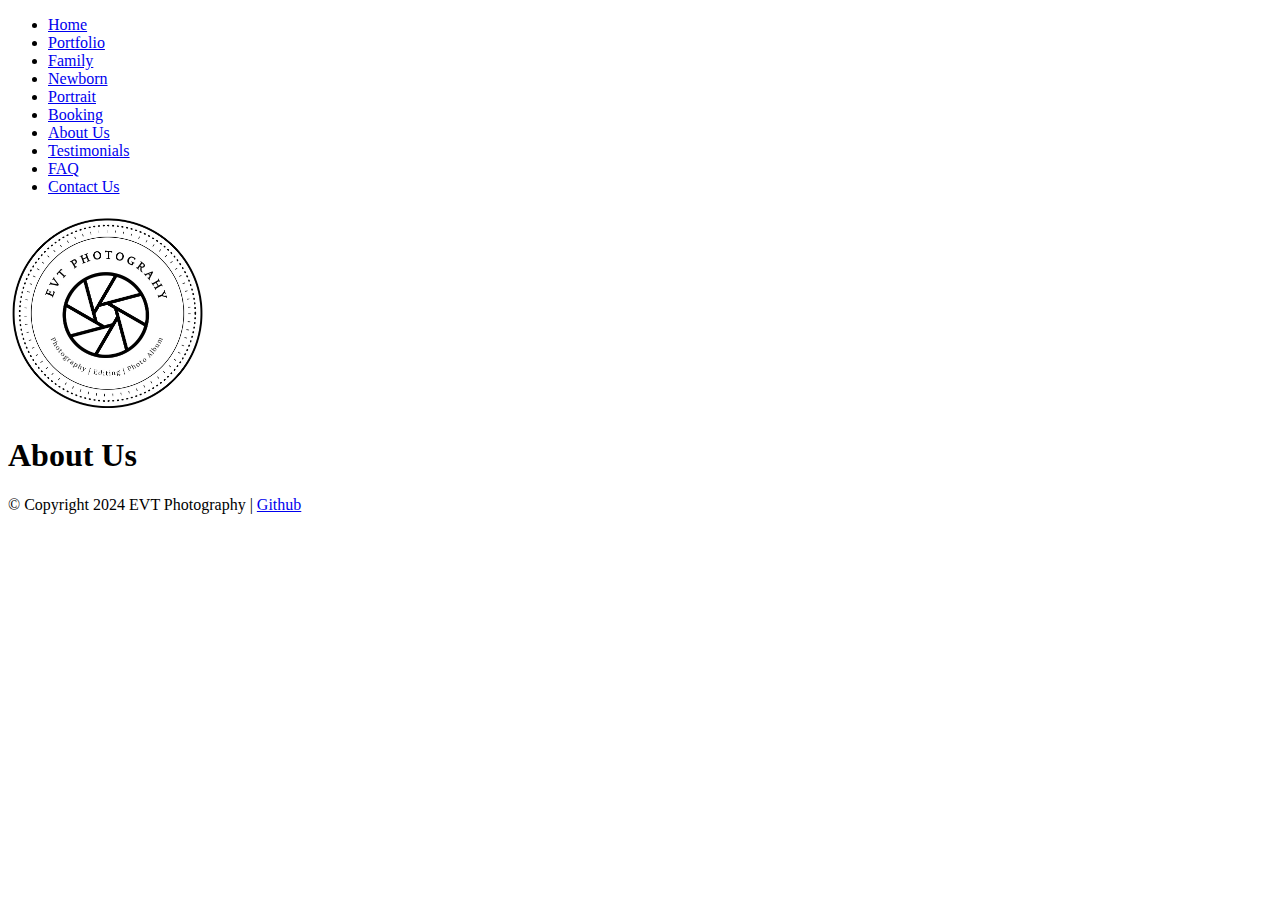
==== about.html @ ea9ab501 "Created basic html for all html pages" ====
<!DOCTYPE html>
<html lang="en">
<head>
    <meta charset="UTF-8">
    <meta name="viewport" content="width=device-width, initial-scale=1.0">
    <title>About Us</title>
    <link rel="stylesheet" href="main.css">
</head>
<body>
    <header>
        <nav>
            <ul>
                <li><a href="index.html" target="_self">Home</a></li>
                <li><a href="portfolio.html" target="_self">Portfolio</a></li>
                <li><a href="family.html" target="_self">Family</a></li>
                <li><a href="newborn.html" target="_self">Newborn</a></li>
                <li><a href="portrait.html" target="_self">Portrait</a></li>
                <li><a href="booking.html" target="_self">Booking</a></li>
                <li><a href="about.html" target="_self">About Us</a></li>
                <li><a href="testimonials.html" target="_self">Testimonials</a></li>
                <li><a href="faq.html" target="_self">FAQ</a></li>
                <li><a href="contact.html" target="_self">Contact Us</a></li>
            </ul>
        </nav>
        <img src="images/logo.jpg" alt="image of store logo" height="200" width="200">
        <h1>About Us</h1>
    </header>
    <main>
    </main>
    <footer>
        <p>&copy; Copyright 2024 EVT Photography | <a href="https://github.com/EileenVT" target="_blank">Github</a></p>
    </footer>
</body>
</html>
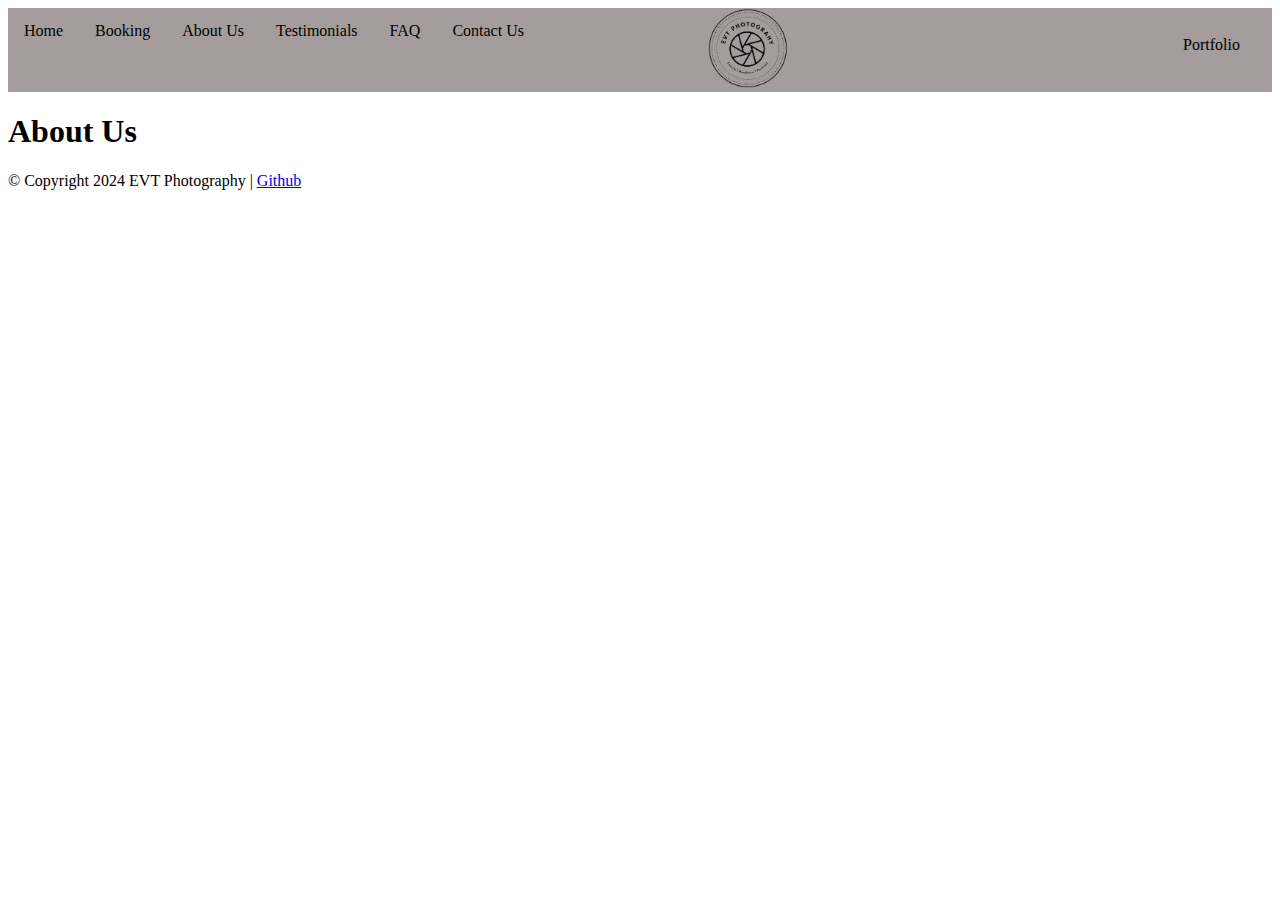
==== commit 84fa9932: "Fixed navigation bar on all html tabs" ====
--- a/about.html
+++ b/about.html
@@ -8,21 +8,28 @@
 </head>
 <body>
     <header>
-        <nav>
-            <ul>
-                <li><a href="index.html" target="_self">Home</a></li>
-                <li><a href="portfolio.html" target="_self">Portfolio</a></li>
-                <li><a href="family.html" target="_self">Family</a></li>
-                <li><a href="newborn.html" target="_self">Newborn</a></li>
-                <li><a href="portrait.html" target="_self">Portrait</a></li>
-                <li><a href="booking.html" target="_self">Booking</a></li>
-                <li><a href="about.html" target="_self">About Us</a></li>
-                <li><a href="testimonials.html" target="_self">Testimonials</a></li>
-                <li><a href="faq.html" target="_self">FAQ</a></li>
-                <li><a href="contact.html" target="_self">Contact Us</a></li>
-            </ul>
-        </nav>
-        <img src="images/logo.jpg" alt="image of store logo" height="200" width="200">
+        <div class="navbar">
+            <a href="index.html" target="_self">Home</a>
+            <a href="booking.html" target="_self">Booking</a>
+            <a href="about.html" target="_self">About Us</a>
+            <a href="testimonials.html" target="_self">Testimonials</a>
+            <a href="faq.html" target="_self">FAQ</a>
+            <a href="contact.html" target="_self">Contact Us</a>
+            <div class="dropdown">
+                <button class="dropbtn">
+                    <i class="fa fa-caret-down"></i><a href="portfolio.html" target="_self">Portfolio</a>
+                </button>
+                <div class="dropdown-content">
+                    <a href="family.html" target="_self">Family</a>
+                    <a href="newborn.html" target="_self">Newborn</a>
+                    <a href="portrait.html" target="_self">Portrait</a>
+                </div>    
+            </div> 
+            <div class="logo">
+            <img src="images/logo.PNG" alt="image of store logo" height="80" width="80">
+            </div>
+    </div>
+    
         <h1>About Us</h1>
     </header>
     <main>
--- a/main.css
+++ b/main.css
@@ -0,0 +1,63 @@
+
+.navbar {
+    overflow: hidden;
+    background-color: #a59d9d;
+  }
+  
+  .navbar a {
+    float: left;
+    font-size: 16px;
+    color: black;
+    padding: 14px 16px;
+    text-decoration: none;
+  }
+  
+  .dropdown {
+      float: right;
+    overflow: hidden;
+  }
+  
+  .dropdown .dropbtn {
+    font-size: 16px;  
+    border: none;
+    outline: none;
+    color: white;
+    padding: 14px 16px;
+    background-color: inherit;
+    font-family: inherit;
+    margin: 0;
+  }
+  
+  .navbar a:hover, .dropdown:hover .dropbtn {
+    background-color: rgb(228, 126, 165);
+  }
+  
+  .dropdown-content {
+    display: none;
+    position: absolute;
+    background-color: #f9f9f9;
+    min-width: 160px;
+    box-shadow: 0px 8px 16px 0px rgba(0,0,0,0.2);
+    z-index: 1;
+  }
+  
+  .dropdown-content a {
+    float: none;
+    color: black;
+    padding: 12px 16px;
+    text-decoration: none;
+    display: block;
+    text-align: left;
+  }
+  
+  .dropdown-content a:hover {
+    background-color: #ddd;
+  }
+  
+  .dropdown:hover .dropdown-content {
+    display: block;
+  }
+  .logo {
+      text-align: center;
+      margin-right: 25%;
+  }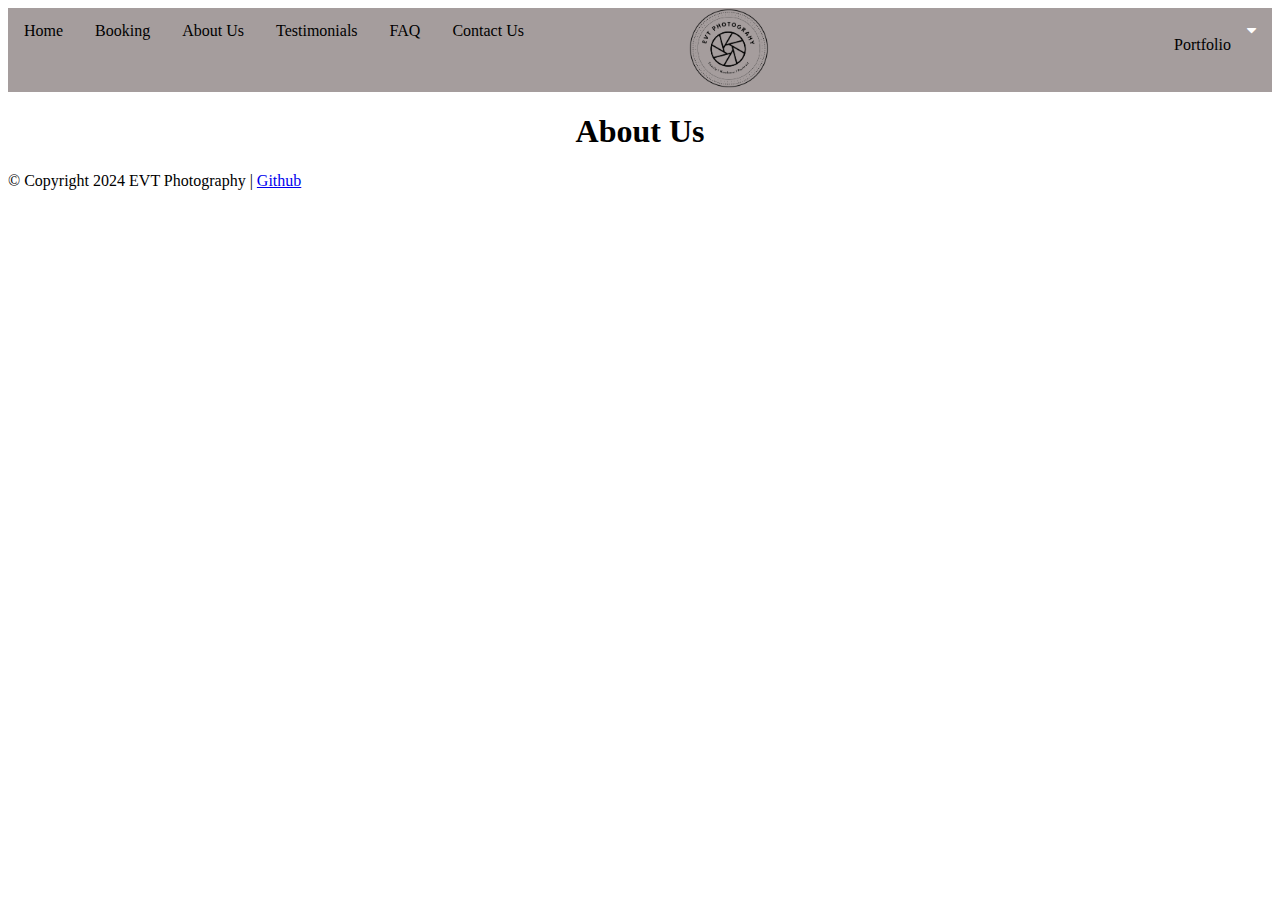
==== commit 055416ed: "Linked font-awesome to all html tabs" ====
--- a/about.html
+++ b/about.html
@@ -5,6 +5,7 @@
     <meta name="viewport" content="width=device-width, initial-scale=1.0">
     <title>About Us</title>
     <link rel="stylesheet" href="main.css">
+    <link rel="stylesheet" href="https://cdnjs.cloudflare.com/ajax/libs/font-awesome/4.7.0/css/font-awesome.min.css">
 </head>
 <body>
     <header>
--- a/main.css
+++ b/main.css
@@ -59,5 +59,8 @@
   }
   .logo {
       text-align: center;
-      margin-right: 25%;
+      margin-right: 28%;
+  }
+  h1 {
+    text-align: center;
   }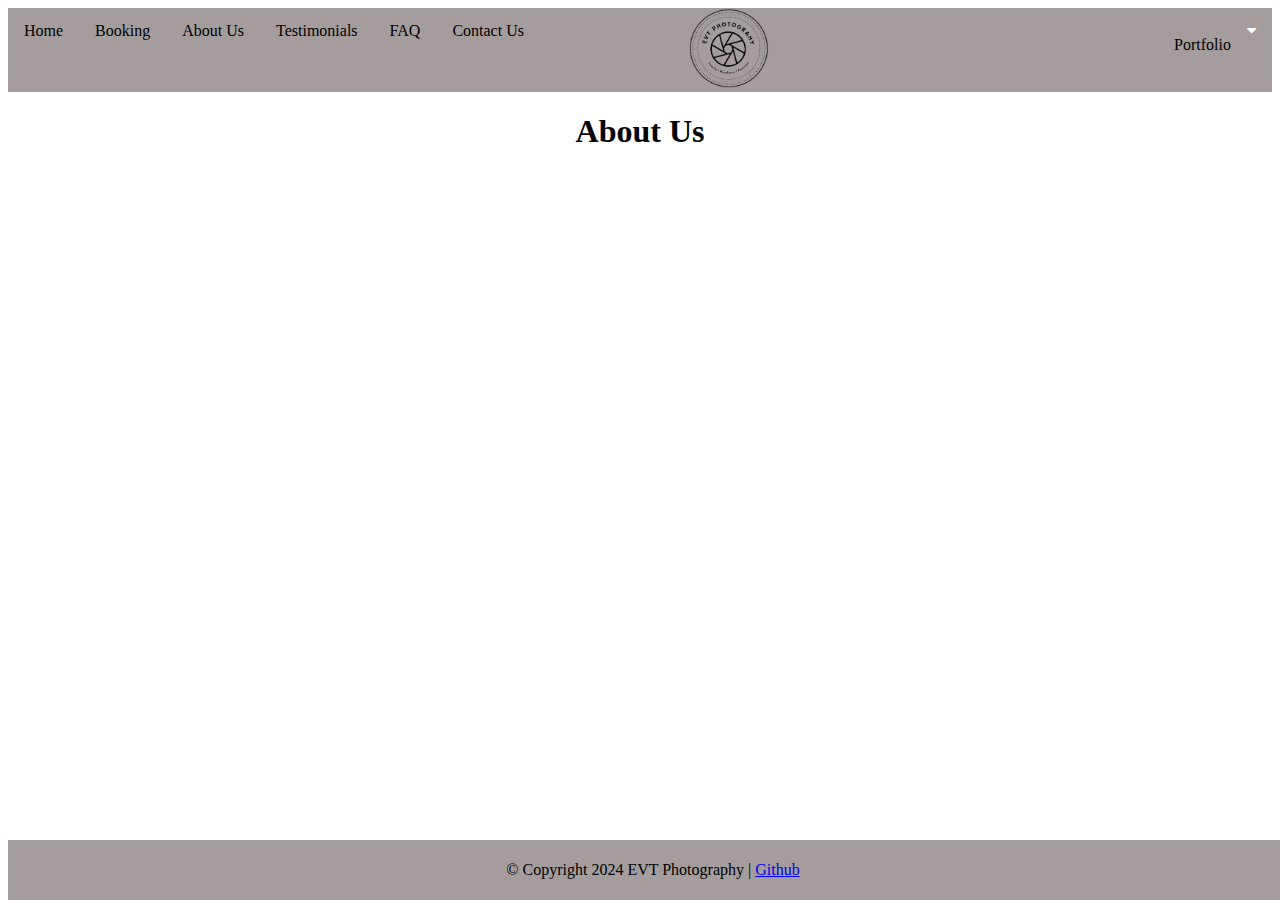
==== commit 476cb1ba: "Created div for footer and put position as "fixed"" ====
--- a/about.html
+++ b/about.html
@@ -36,7 +36,9 @@
     <main>
     </main>
     <footer>
-        <p>&copy; Copyright 2024 EVT Photography | <a href="https://github.com/EileenVT" target="_blank">Github</a></p>
+        <div id="footer">
+            <p>&copy; Copyright 2024 EVT Photography | <a href="https://github.com/EileenVT" target="_blank">Github</a></p>
+        </div>
     </footer>
 </body>
 </html>--- a/main.css
+++ b/main.css
@@ -63,4 +63,14 @@
   }
   h1 {
     text-align: center;
+  }
+  #footer {
+    overflow: hidden;
+    background-color: #a59d9d;
+    text-align: center;
+    position: fixed;
+    bottom: 0;
+    width: 100%;
+    height: 50px;
+    padding: 5px;
   }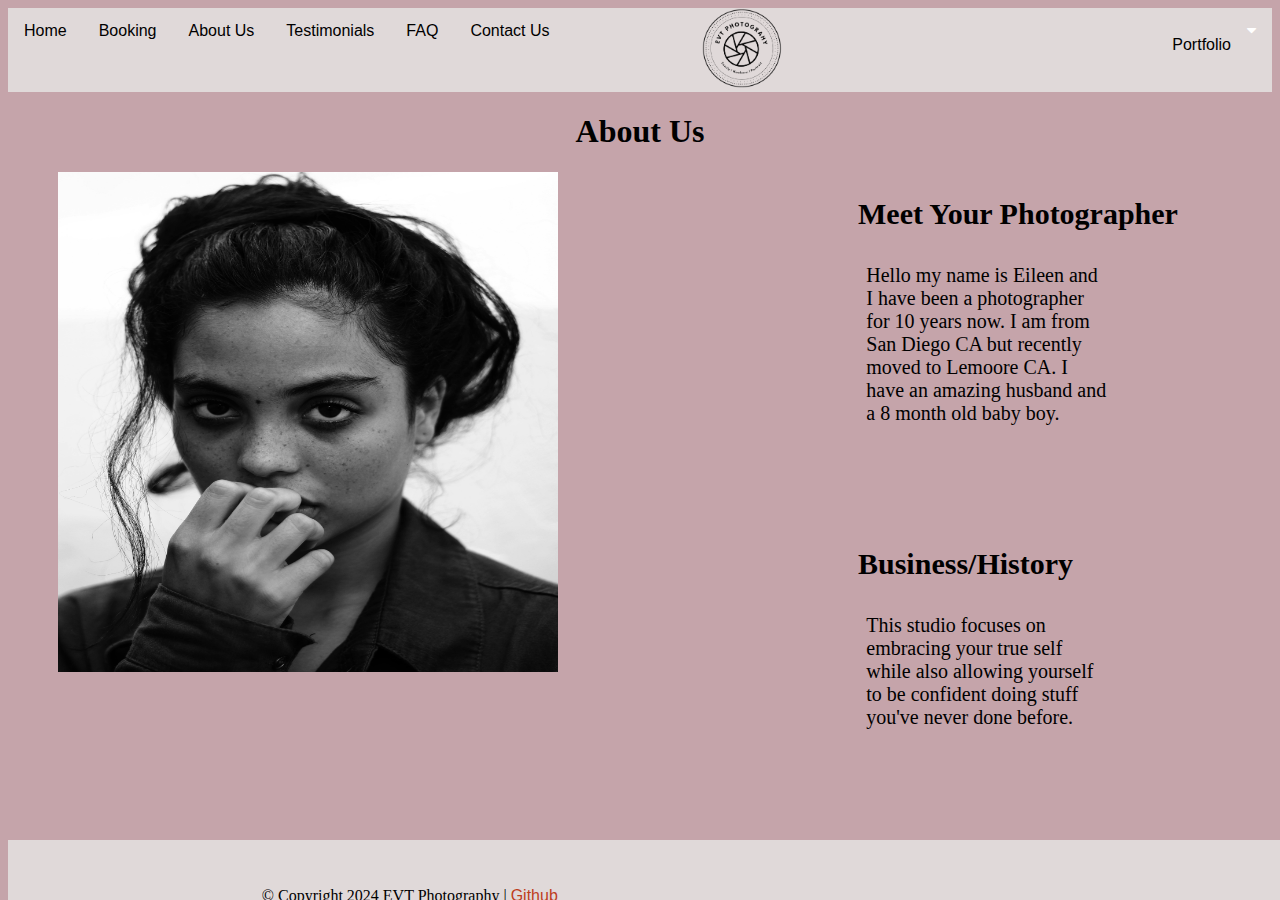
==== commit a2422f0b: "Added image and content to about us page" ====
--- a/about.html
+++ b/about.html
@@ -6,6 +6,31 @@
     <title>About Us</title>
     <link rel="stylesheet" href="main.css">
     <link rel="stylesheet" href="https://cdnjs.cloudflare.com/ajax/libs/font-awesome/4.7.0/css/font-awesome.min.css">
+    <style>
+body {
+  font-family: 'Times New Roman', Times, serif;
+}
+.container {
+    display: flex;
+    align-items: start ;
+    justify-content: left;
+    padding-left: 50px;
+}
+.photographer {
+    max-width: 100%;
+    max-height: 100%;
+    float: left;
+}
+.photographertext {
+    font-size: 20px;
+    padding-left: 300px;
+    float: left;
+}
+p {
+    padding: 2%;
+    padding-right: 40%;
+}
+    </style>
 </head>
 <body>
     <header>
@@ -34,6 +59,20 @@
         <h1>About Us</h1>
     </header>
     <main>
+        <div class="container">
+            <div class="photographer">
+              <img src="images/photographer.jpg" alt="black and white image of photographer" height="500" width="500">
+            </div>
+            <div class="photographertext">
+              <h2>Meet Your Photographer</h2>
+              <p>Hello my name is Eileen and I have been a photographer for 10 years now. I am from San Diego CA but recently moved to Lemoore CA. I have an amazing husband and a 8 month old baby boy.</p>
+              <br>
+              <br>
+              <br>
+              <h2>Business/History</h2>
+              <p>This studio focuses on embracing your true self while also allowing yourself to be confident doing stuff you've never done before.</p>
+            </div>
+        </div>  
     </main>
     <footer>
         <div id="footer">
--- a/main.css
+++ b/main.css
@@ -1,7 +1,10 @@
 
+body {
+  background-color: rgb(197, 164, 170);
+}
 .navbar {
     overflow: hidden;
-    background-color: #a59d9d;
+    background-color: #e0d9d9;
   }
   
   .navbar a {
@@ -66,11 +69,22 @@
   }
   #footer {
     overflow: hidden;
-    background-color: #a59d9d;
+    background-color: #e0d9d9;
     text-align: center;
     position: fixed;
     bottom: 0;
     width: 100%;
     height: 50px;
     padding: 5px;
-  }+  }
+  a {
+    text-decoration: none;
+    color: rgb(190, 61, 29);
+    font-family: Verdana, Geneva, Tahoma, sans-serif;
+  }
+  .bookinglink:hover{
+    border: solid;
+    border-color: #e0d9d9;
+    border-radius: 50%;
+    text-align: center;
+  }
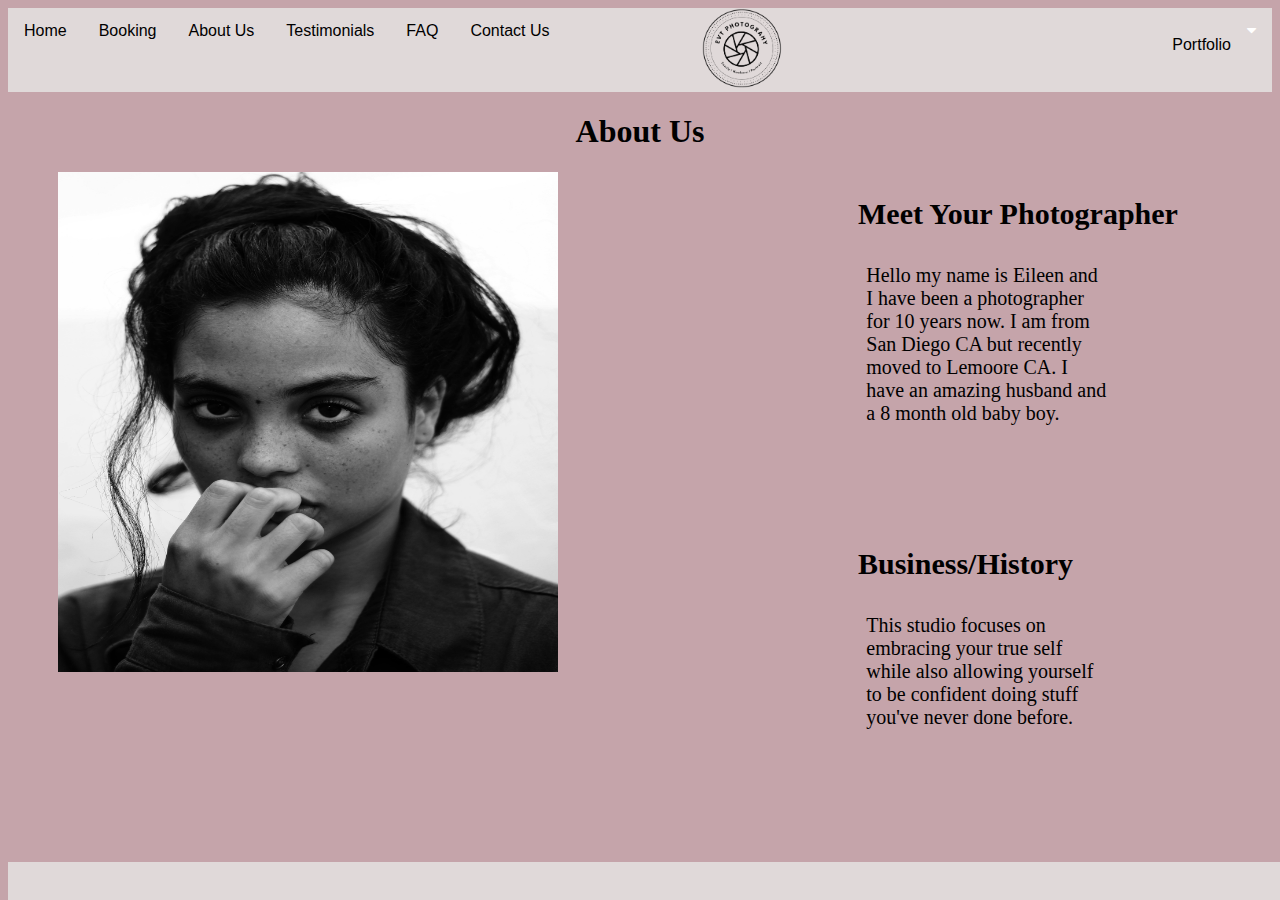
==== commit f47b7502: "Added comments" ====
--- a/about.html
+++ b/about.html
@@ -19,13 +19,13 @@
 .photographer {
     max-width: 100%;
     max-height: 100%;
-    float: left;
+    float: left; /* makes image float left */
 }
 .photographertext {
     font-size: 20px;
     padding-left: 300px;
-    float: left;
 }
+/* add padding to my text */
 p {
     padding: 2%;
     padding-right: 40%;
@@ -66,6 +66,7 @@
             <div class="photographertext">
               <h2>Meet Your Photographer</h2>
               <p>Hello my name is Eileen and I have been a photographer for 10 years now. I am from San Diego CA but recently moved to Lemoore CA. I have an amazing husband and a 8 month old baby boy.</p>
+<!-- make space between paragraphs-->
               <br>
               <br>
               <br>
--- a/main.css
+++ b/main.css
@@ -6,7 +6,7 @@
     overflow: hidden;
     background-color: #e0d9d9;
   }
-  
+/* style the links inside the navbar */
   .navbar a {
     float: left;
     font-size: 16px;
@@ -19,7 +19,7 @@
       float: right;
     overflow: hidden;
   }
-  
+/* style the drop down button */
   .dropdown .dropbtn {
     font-size: 16px;  
     border: none;
@@ -34,7 +34,7 @@
   .navbar a:hover, .dropdown:hover .dropbtn {
     background-color: rgb(228, 126, 165);
   }
-  
+/* style the dropdown content */ 
   .dropdown-content {
     display: none;
     position: absolute;
@@ -60,13 +60,16 @@
   .dropdown:hover .dropdown-content {
     display: block;
   }
+  /* aligns logo in center */
   .logo {
       text-align: center;
       margin-right: 28%;
   }
+
   h1 {
     text-align: center;
   }
+
   #footer {
     overflow: hidden;
     background-color: #e0d9d9;
@@ -74,17 +77,51 @@
     position: fixed;
     bottom: 0;
     width: 100%;
-    height: 50px;
-    padding: 5px;
+    height: 38px;
   }
+
   a {
     text-decoration: none;
     color: rgb(190, 61, 29);
     font-family: Verdana, Geneva, Tahoma, sans-serif;
   }
+
   .bookinglink:hover{
     border: solid;
     border-color: #e0d9d9;
     border-radius: 50%;
     text-align: center;
   }
+
+  .column {
+    float: left;
+    width: 30%;
+    margin-bottom: 16px;
+    padding-bottom: 3%;
+    padding-left: 3%;
+  }
+
+  .card {
+    box-shadow: 0 4px 8px 0 rgba(0,0,0,0.2);
+  }
+
+  .container2 {
+    padding: 0 16px;
+    text-align: center;
+  }
+/* style my button */
+  .button {
+    border: none;
+    outline: 0;
+    display: inline-block;
+    padding: 8px;
+    color: rgb(190, 61, 29);
+    background-color: white ;
+    text-align: center;
+    cursor: pointer;
+    width: 100%;
+  }
+
+  .button:hover {
+    background-color: #555;
+  }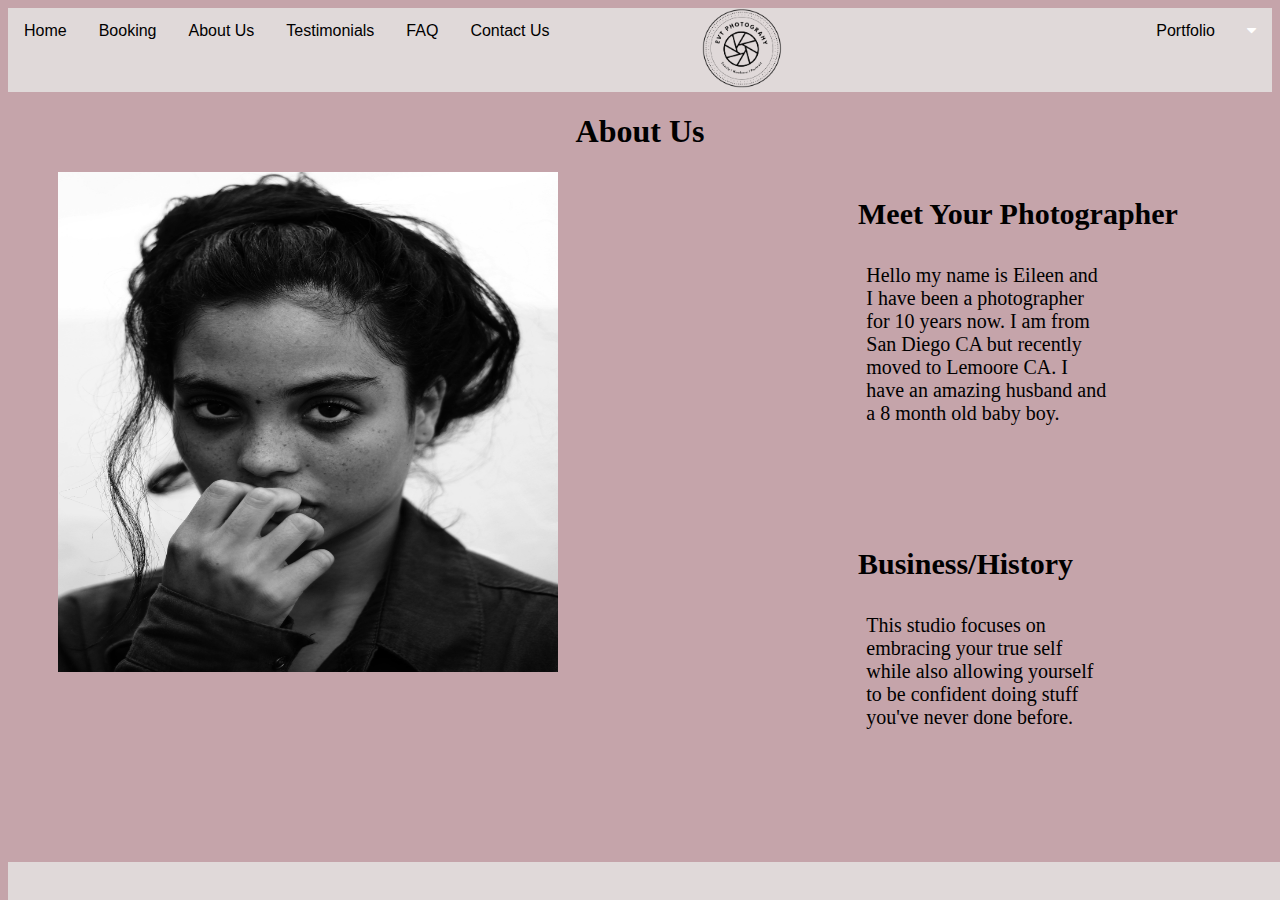
==== commit 9045b043: "Validated code and fixed all issues" ====
--- a/about.html
+++ b/about.html
@@ -43,8 +43,9 @@
             <a href="contact.html" target="_self">Contact Us</a>
             <div class="dropdown">
                 <button class="dropbtn">
-                    <i class="fa fa-caret-down"></i><a href="portfolio.html" target="_self">Portfolio</a>
+                    <i class="fa fa-caret-down"></i>
                 </button>
+                <a href="portfolio.html" target="_self">Portfolio</a>
                 <div class="dropdown-content">
                     <a href="family.html" target="_self">Family</a>
                     <a href="newborn.html" target="_self">Newborn</a>
